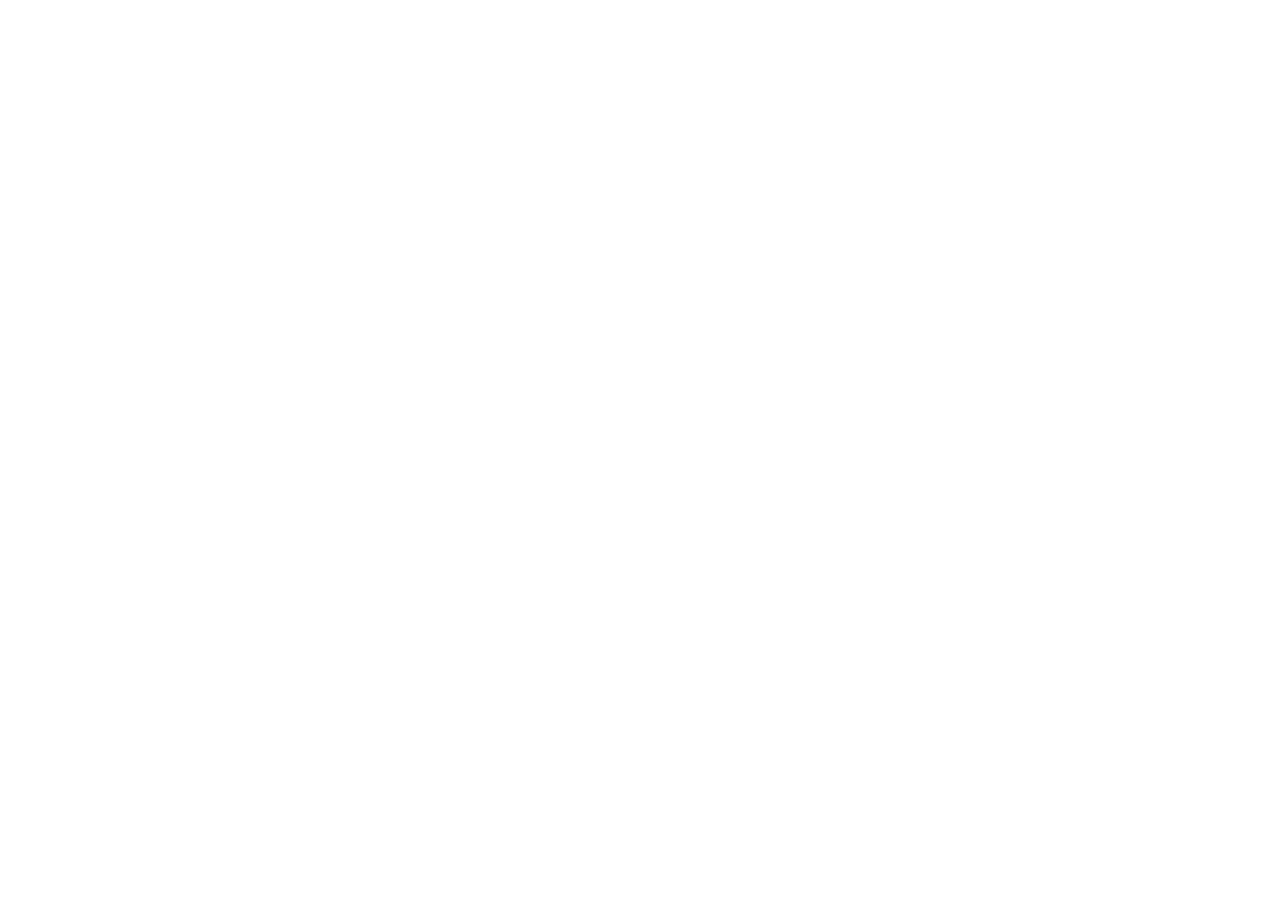
==== index.html @ bf9ca773 "Combined midi.js and sketch.js" ====
<html lang="en">
<head>
    <script src = "https://cdnjs.cloudflare.com/ajax/libs/p5.js/1.10.0/p5.min.js"></script>
    <meta charset="UTF-8">
    <meta name="viewport" content="width=device-width, initial-scale=1.0">
    <title>Document</title>
    <style>
        html,
        body {
            margin: 0;
            padding: 0;
            overflow: hidden;
        }
    </style>
</head>
<body>
    <script src="sketch.js"></script>
</body>
</html>
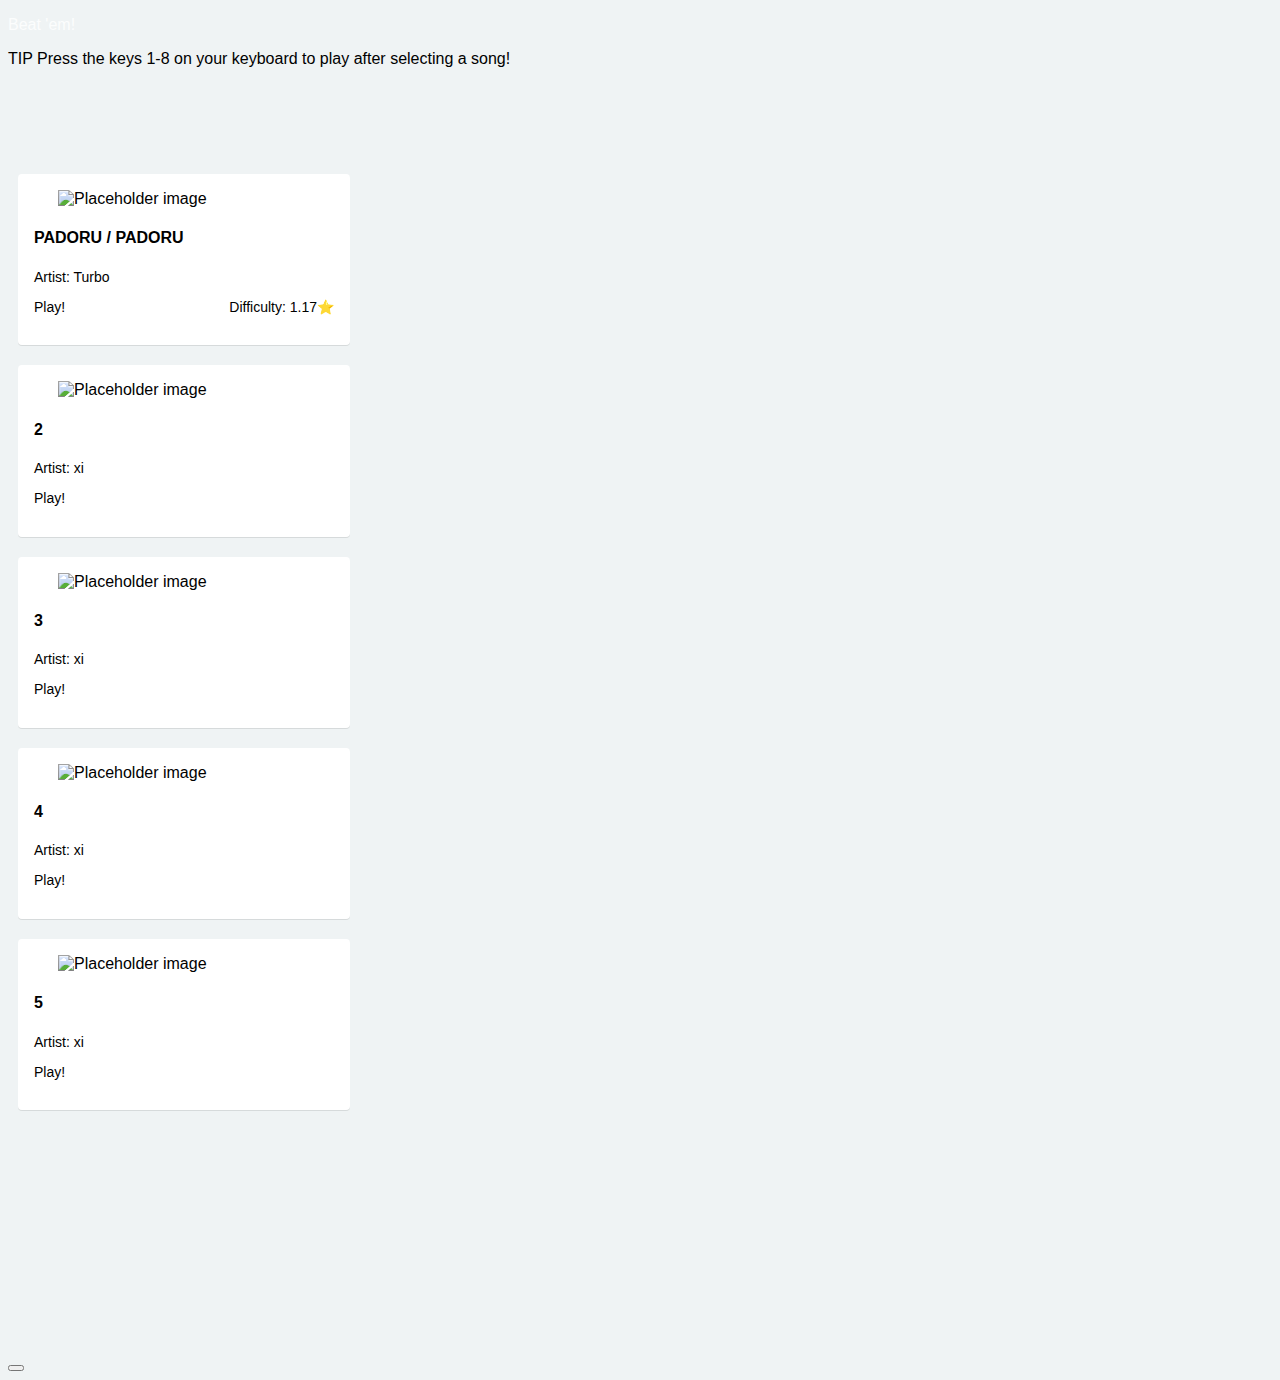
==== commit 6e821f4b: "index renaming" ====
--- a/index.html
+++ b/index.html
@@ -1,19 +1,178 @@
-<html lang="en">
-<head>
-    <script src = "https://cdnjs.cloudflare.com/ajax/libs/p5.js/1.10.0/p5.min.js"></script>
-    <meta charset="UTF-8">
-    <meta name="viewport" content="width=device-width, initial-scale=1.0">
-    <title>Document</title>
+<!DOCTYPE html>
+<html>
+  <head>
+    <meta charset="utf-8">
+    <meta http-equiv="X-UA-Compatible" content="IE=edge">
+    <meta name="viewport" content="width=device-width, initial-scale=1">
+    <link rel="shortcut icon" href="../images/fav_icon.png" type="image/x-icon">
+    <title>Beat 'em!</title>
+    <link rel="stylesheet" href="https://maxcdn.bootstrapcdn.com/font-awesome/4.7.0/css/font-awesome.min.css">
+    <link href="https://fonts.googleapis.com/css?family=Open+Sans" rel="stylesheet">
+    <!-- Bulma Version 1-->
+    <link rel="stylesheet" href="https://unpkg.com/bulma@1.0.0/css/bulma.min.css" />
+    <link rel="stylesheet" type="text/css" href="hero.css">
+    <link rel="stylesheet" href="https://unpkg.com/bulma-modal-fx/dist/css/modal-fx.min.css" />
     <style>
-        html,
-        body {
-            margin: 0;
-            padding: 0;
-            overflow: hidden;
-        }
+    .columns:nth-child(2)
+    {margin-top: -10rem;}
+    ::-webkit-scrollbar{height:10px;width:10px}::-webkit-scrollbar-track{background:#efefef;border-radius:6px}::-webkit-scrollbar-thumb{background:#d5d5d5;border-radius:6px}::-webkit-scrollbar-thumb:hover{background:#c4c4c4}
     </style>
-</head>
-<body>
-    <script src="sketch.js"></script>
-</body>
-</html>
+  </head>
+  <body>
+    <section class="hero is-info is-small">
+      <div class="hero-body">
+        <div class="container has-text-centered">
+          <p class="title is-1">
+            Beat 'em!
+          </p>
+        </div>
+      </div>
+    </section>
+    <div class="box cta">
+      <p class="has-text-centered">
+        <span class="tag is-primary">TIP</span> Press the keys 1-8 on your keyboard to play after selecting a song!
+      </p>
+    </div>
+    <section class="container">
+      <div class="columns features">
+        <div class="column is-4 modal-button" data-target="modal-image">
+            <div class="card is-shady">
+              <div class="card-image">
+                <figure class="image is-16by9">
+                    <img src="https://i.ppy.sh/6fb20c10e59593a711be2e9f551a3ab513ec52ba/68747470733a2f2f692e6962622e636f2f6753476d4b71502f5061646f72752e6a7067" alt="Placeholder image" style="width: 100%; height: auto; object-fit: contain;">
+                </figure>
+              </div>
+              <div class="card-content">
+                <div class="content">
+                  <h4>PADORU / PADORU</h4>
+                    <p>Artist: Turbo</p>
+                    <div class="play-difficulty">
+                        <span class="button is-link modal-button" data-target="modal-image" data-id="1">Play!</span>
+                        <p class="tag is-size-5 has-text-weight-semibold is-primary difficulty-text">Difficulty: 1.17⭐</p>
+                      </div>
+                </div>
+              </div>
+            </div>
+          </div>
+          <div class="column is-4 modal-button" data-target="modal-image">
+          <div class="card is-shady">
+            <div class="card-image">
+              <figure class="image is-16by9">
+                <img src="https://i1.sndcdn.com/artworks-000068377041-7ak236-t500x500.jpg" alt="Placeholder image">
+              </figure>
+            </div>
+            <div class="card-content">
+              <div class="content">
+                <h4>2</h4>
+                <p class="text">Artist: xi</p>
+                <span class="button is-link modal-button" data-target="modal-image"data-id="2">Play!</span>
+              </div>
+            </div>
+          </div>
+        </div>
+        <div class="column is-4 modal-button" data-target="modal-image">
+          <div class="card is-shady">
+            <div class="card-image">
+              <figure class="image is-16by9">
+                <img src="https://i1.sndcdn.com/artworks-000068377041-7ak236-t500x500.jpg" alt="Placeholder image">
+              </figure>
+            </div>
+            <div class="card-content">
+              <div class="content">
+                <h4>3</h4>
+                <p class="text">Artist: xi</p>
+                <span class="button is-link modal-button" data-target="modal-image"data-id="3">Play!</span>
+              </div>
+            </div>
+          </div>
+        </div>
+      </div>
+      <div class="columns features">
+        <div class="column is-4 modal-button" data-target="modal-image">
+            <div class="card is-shady">
+              <div class="card-image">
+                <figure class="image is-16by9">
+                  <img src="https://i1.sndcdn.com/artworks-000068377041-7ak236-t500x500.jpg" alt="Placeholder image">
+                </figure>
+              </div>
+              <div class="card-content">
+                <div class="content">
+                  <h4>4</h4>
+                  <p class="text">Artist: xi</p>
+                  <span class="button is-link modal-button" data-target="modal-image"data-id="4">Play!</span>
+                </div>
+              </div>
+            </div>
+          </div>
+          <div class="column is-4 modal-button" data-target="modal-image">
+            <div class="card is-shady">
+              <div class="card-image">
+                <figure class="image is-16by9">
+                  <img src="https://i1.sndcdn.com/artworks-000068377041-7ak236-t500x500.jpg" alt="Placeholder image">
+                </figure>
+              </div>
+              <div class="card-content">
+                <div class="content">
+                  <h4>5</h4>
+                  <p class="text">Artist: xi</p>
+                  <span class="button is-link modal-button" data-target="modal-image"data-id="5">Play!</span>
+                </div>
+              </div>
+            </div>
+          </div>
+      </div>
+    </section>
+    <!--  ===============
+    HERE BE MODALS
+    ===============  -->
+    <div id="modal-image" class="modal modal-fx-superScaled">
+        <div class="modal-background">
+            <!-- Embed game.html from the same folder -->
+          <iframe src="game.html" style="width: 100%; height: 100%; border: none;"></iframe>
+        </div>
+        <div class="modal-content">
+        </div>
+        <button class="modal-close is-large" aria-label="close"></button>
+      </div>
+      <script>
+        document.addEventListener('DOMContentLoaded', () => {
+          // Function to handle opening the modal with the correct ID
+          const openModal = (event) => {
+            event.stopPropagation(); // Prevent the event from bubbling up
+            const button = event.currentTarget;
+            const id = button.getAttribute('data-id');
+            const modal = document.querySelector('#modal-image');
+            const iframe = modal.querySelector('iframe');
+            iframe.src = `game.html?id=${id}`;
+            console.log(iframe.src);
+            modal.classList.add('is-active');
+          };
+      
+          // Attach event listeners to modal buttons
+          document.querySelectorAll('.modal-button').forEach(button => {
+            button.addEventListener('click', openModal);
+          });
+      
+          // Function to handle closing the modal
+          const closeModal = (event) => {
+            const modal = event.currentTarget.closest('.modal');
+            modal.classList.remove('is-active');
+            modal.querySelector('iframe').src = ''; // Clear the src to stop the video
+          };
+      
+          // Attach event listeners to modal close buttons
+          document.querySelectorAll('.modal-close').forEach(button => {
+            button.addEventListener('click', closeModal);
+          });
+        });
+      </script>
+      
+      
+    <script src="https://unpkg.com/bulma-modal-fx/dist/js/modal-fx.min.js"></script>
+<script
+  src="https://code.jquery.com/jquery-3.7.0.slim.min.js"
+  integrity="sha256-tG5mcZUtJsZvyKAxYLVXrmjKBVLd6VpVccqz/r4ypFE="
+  crossorigin="anonymous"></script>    <script src="../js/wild.js"></script>
+  
+  </body>
+</html>--- a/hero.css
+++ b/hero.css
@@ -0,0 +1,82 @@
+:root
+{
+  ::-webkit-scrollbar{height:10px;width:10px}::-webkit-scrollbar-track{background:#efefef;border-radius:6px}::-webkit-scrollbar-thumb{background:#d5d5d5;border-radius:6px}::-webkit-scrollbar-thumb:hover{background:#c4c4c4}
+}
+html,body {
+  background: #EFF3F4;
+  font-family: -apple-system, BlinkMacSystemFont, "Segoe UI", Roboto, Oxygen-Sans, Ubuntu, Cantarell, "Helvetica Neue", sans-serif;
+}
+.hero-body .container {
+  max-width: 700px;
+}
+.hero-body .title {
+  color: hsl(192,17%,99%) !important;
+}
+.hero-body .subtitle {
+  color: hsl(192,17%,99%) !important;
+  padding-top: 2rem;
+  line-height: 1.5;
+}
+.features {
+  padding: 5rem 0;
+}
+.box.cta {
+  border-radius: 0;
+  border-left: none;
+  border-right: none;
+}
+.card-image > .fa {
+  font-size: 8rem;
+  padding-top: 2rem;
+  padding-bottom: 2rem;
+  color: #209cee;
+}
+.card-content .content {
+  font-size: 14px;
+  margin: 1rem 1rem;
+    height: 100px; /* Adjust to your desired height */
+    width: 300px;  /* Adjust to your desired width */
+}
+.card-content .content h4 {
+  font-size: 16px;
+  font-weight: 700;
+}
+.card {
+  box-shadow: 0px 2px 4px rgba(0, 0, 0, 0.18);
+  margin-bottom: 2rem;
+}
+.intro {
+  padding: 5rem 0;
+  text-align: center;
+}
+.sandbox {
+  padding: 5rem 0;
+}
+.tile.notification {
+  display: flex;
+  justify-content: center;
+  flex-direction: column;
+}
+.is-shady {
+animation: flyintoright .4s backwards;
+background: #fff;
+box-shadow: rgba(0, 0, 0, .1) 0 1px 0;
+border-radius: 4px;
+display: inline-block;
+margin: 10px;
+position: relative;
+transition: all .2s ease-in-out;
+}
+.is-shady:hover {
+box-shadow: 0 10px 16px rgba(0, 0, 0, .13), 0 6px 6px rgba(0, 0, 0, .19);
+}
+.play-difficulty {
+  display: flex;
+  justify-content: space-between;
+  align-items: center;
+}
+
+.difficulty-text {
+  margin: 0;
+  margin-left: auto; /* Pushes the text to the right */
+}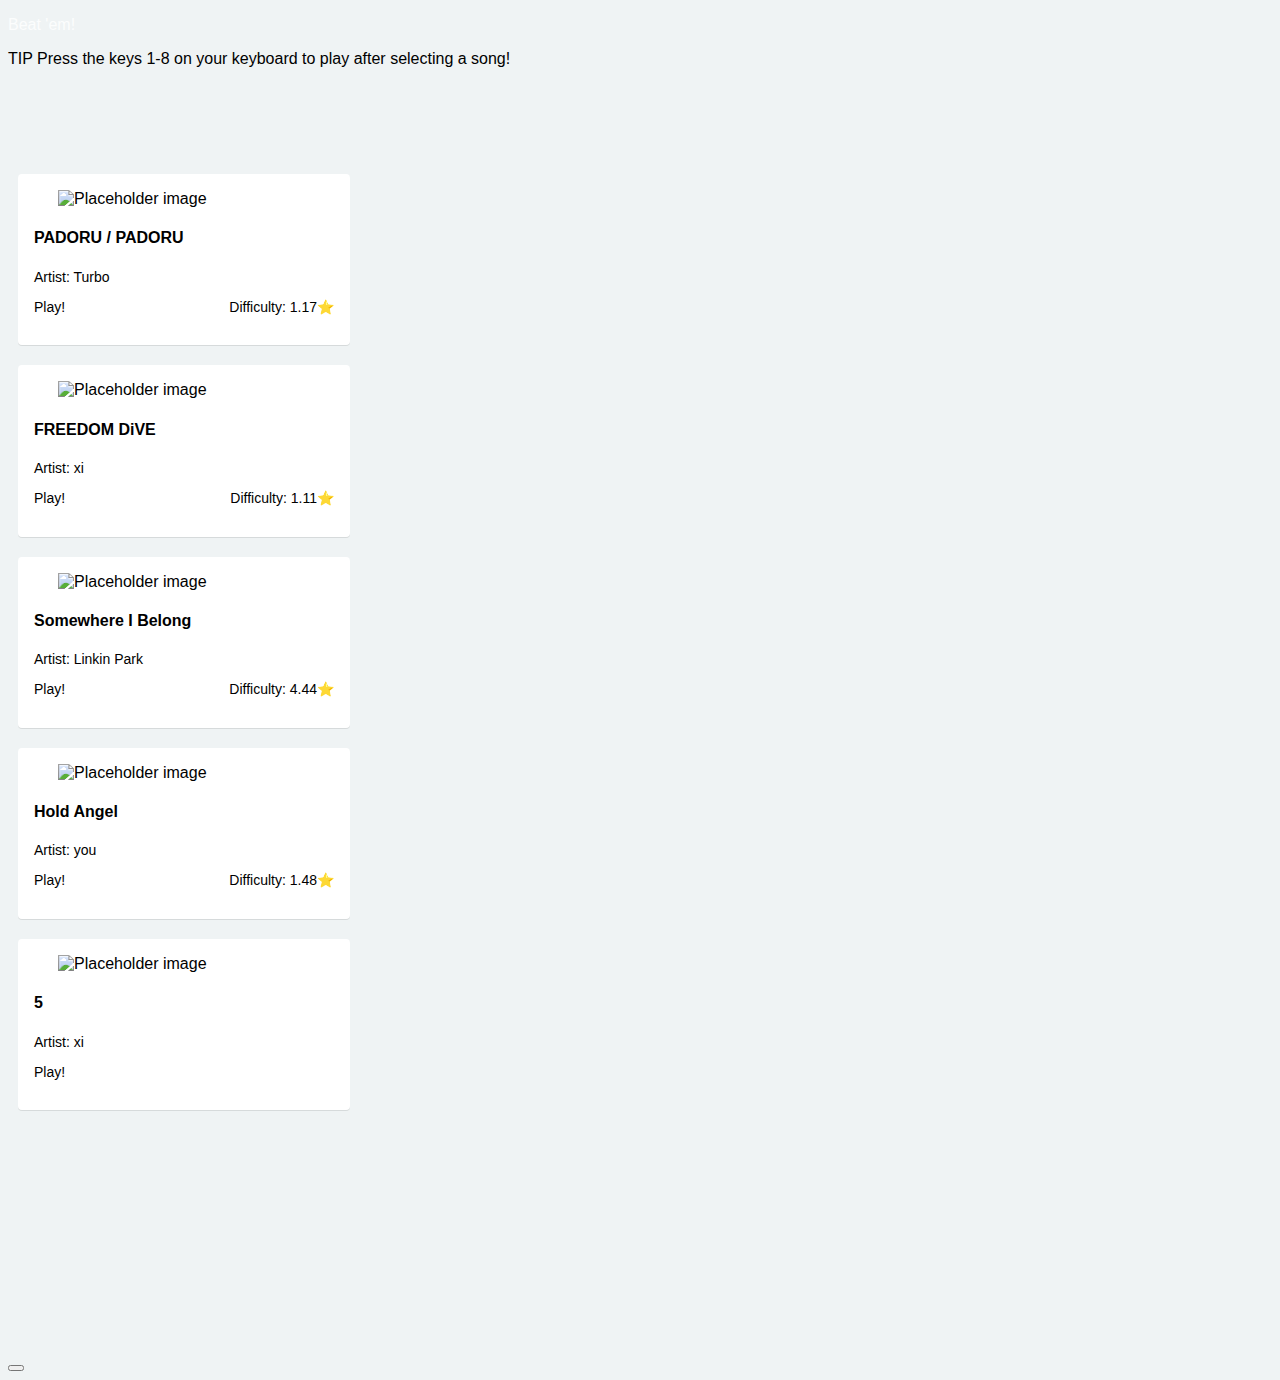
==== commit e1ed2629: "added some songs" ====
--- a/index.html
+++ b/index.html
@@ -35,7 +35,7 @@
     </div>
     <section class="container">
       <div class="columns features">
-        <div class="column is-4 modal-button" data-target="modal-image">
+        <div class="column is-4" data-target="modal-image">
             <div class="card is-shady">
               <div class="card-image">
                 <figure class="image is-16by9">
@@ -54,57 +54,66 @@
               </div>
             </div>
           </div>
-          <div class="column is-4 modal-button" data-target="modal-image">
+          <div class="column is-4" data-target="modal-image">
+            <div class="card is-shady">
+              <div class="card-image">
+                <figure class="image is-16by9">
+                    <img src="https://i.ppy.sh/6362ea2dbf602f5b273195bab9bfcbd28f0b7c5e/68747470733a2f2f706d312e6e61727669692e636f6d2f363831342f3636636664653035393637323636646562633236373965336164663136646130303464383136383576325f68712e6a7067" alt="Placeholder image" style="width: 100%; height: auto; object-fit: contain;">
+                </figure>
+              </div>
+              <div class="card-content">
+                <div class="content">
+                  <h4>FREEDOM DiVE</h4>
+                    <p>Artist: xi</p>
+                    <div class="play-difficulty">
+                        <span class="button is-link modal-button" data-target="modal-image" data-id="2">Play!</span>
+                        <p class="tag is-size-5 has-text-weight-semibold is-primary difficulty-text">Difficulty: 1.11⭐</p>
+                      </div>
+                </div>
+              </div>
+            </div>
+          </div>
+          <div class="column is-4" data-target="modal-image">
+            <div class="card is-shady">
+              <div class="card-image">
+                <figure class="image is-16by9">
+                    <img src="https://brazen-head.org/user_content/uploads/2020/12/blackwhiterainincitypicture-1607956259105-1734-1536x922.jpg" alt="Placeholder image" style="width: 100%; height: auto; object-fit: contain;">
+                </figure>
+              </div>
+              <div class="card-content">
+                <div class="content">
+                  <h4>Somewhere I Belong</h4>
+                    <p>Artist: Linkin Park</p>
+                    <div class="play-difficulty">
+                        <span class="button is-link modal-button" data-target="modal-image" data-id="3">Play!</span>
+                        <p class="tag is-size-5 has-text-weight-semibold is-danger difficulty-text">Difficulty: 4.44⭐</p>
+                      </div>
+                </div>
+              </div>
+            </div>
+          </div>
+      </div>
+      <div class="columns features">
+        <div class="column is-4" data-target="modal-image">
           <div class="card is-shady">
             <div class="card-image">
               <figure class="image is-16by9">
-                <img src="https://i1.sndcdn.com/artworks-000068377041-7ak236-t500x500.jpg" alt="Placeholder image">
+                  <img src="https://i.ytimg.com/vi/Q7UAILnqzLA/maxresdefault.jpg" alt="Placeholder image" style="width: 100%; height: auto; object-fit: contain;">
               </figure>
             </div>
             <div class="card-content">
               <div class="content">
-                <h4>2</h4>
-                <p class="text">Artist: xi</p>
-                <span class="button is-link modal-button" data-target="modal-image"data-id="2">Play!</span>
+                <h4>Hold Angel</h4>
+                  <p>Artist: you</p>
+                  <div class="play-difficulty">
+                      <span class="button is-link modal-button" data-target="modal-image" data-id="4">Play!</span>
+                      <p class="tag is-size-5 has-text-weight-semibold is-primary difficulty-text">Difficulty: 1.48⭐</p>
+                    </div>
               </div>
             </div>
           </div>
         </div>
-        <div class="column is-4 modal-button" data-target="modal-image">
-          <div class="card is-shady">
-            <div class="card-image">
-              <figure class="image is-16by9">
-                <img src="https://i1.sndcdn.com/artworks-000068377041-7ak236-t500x500.jpg" alt="Placeholder image">
-              </figure>
-            </div>
-            <div class="card-content">
-              <div class="content">
-                <h4>3</h4>
-                <p class="text">Artist: xi</p>
-                <span class="button is-link modal-button" data-target="modal-image"data-id="3">Play!</span>
-              </div>
-            </div>
-          </div>
-        </div>
-      </div>
-      <div class="columns features">
-        <div class="column is-4 modal-button" data-target="modal-image">
-            <div class="card is-shady">
-              <div class="card-image">
-                <figure class="image is-16by9">
-                  <img src="https://i1.sndcdn.com/artworks-000068377041-7ak236-t500x500.jpg" alt="Placeholder image">
-                </figure>
-              </div>
-              <div class="card-content">
-                <div class="content">
-                  <h4>4</h4>
-                  <p class="text">Artist: xi</p>
-                  <span class="button is-link modal-button" data-target="modal-image"data-id="4">Play!</span>
-                </div>
-              </div>
-            </div>
-          </div>
-          <div class="column is-4 modal-button" data-target="modal-image">
+          <div class="column is-4" data-target="modal-image">
             <div class="card is-shady">
               <div class="card-image">
                 <figure class="image is-16by9">
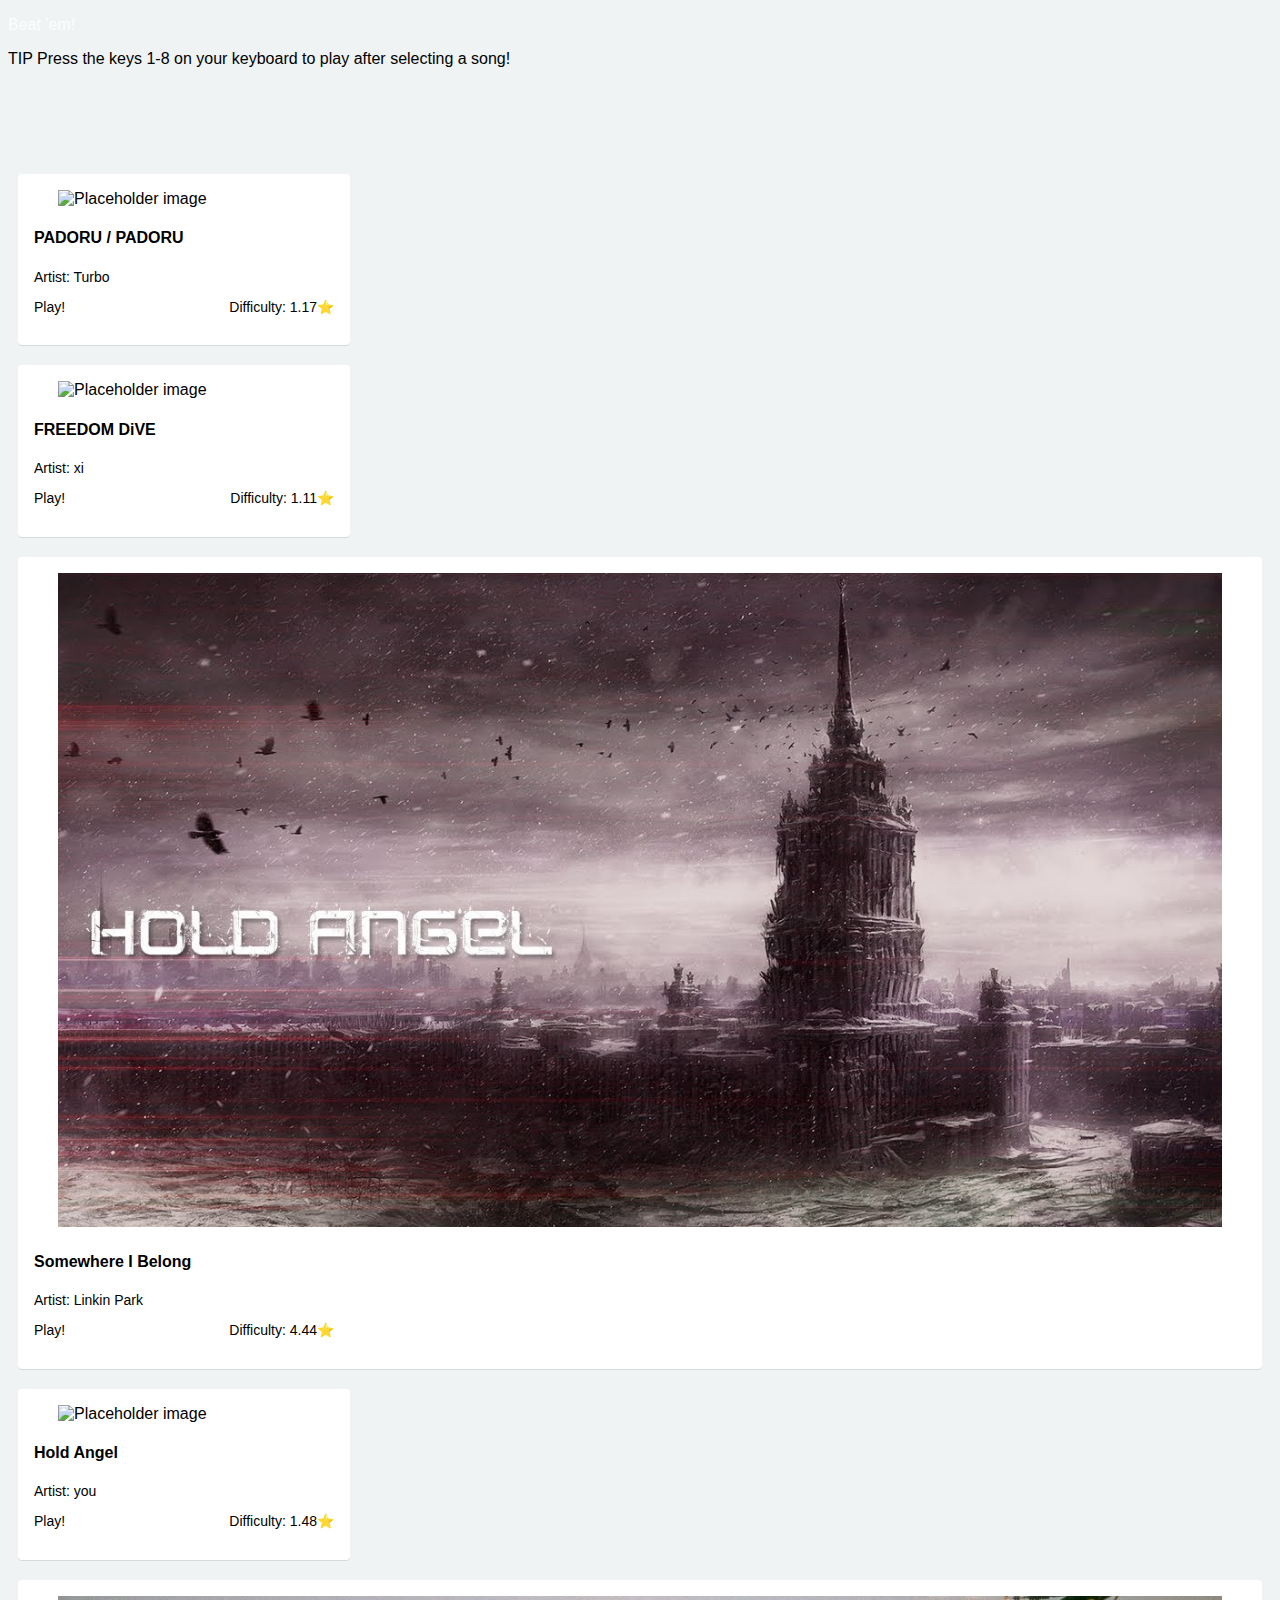
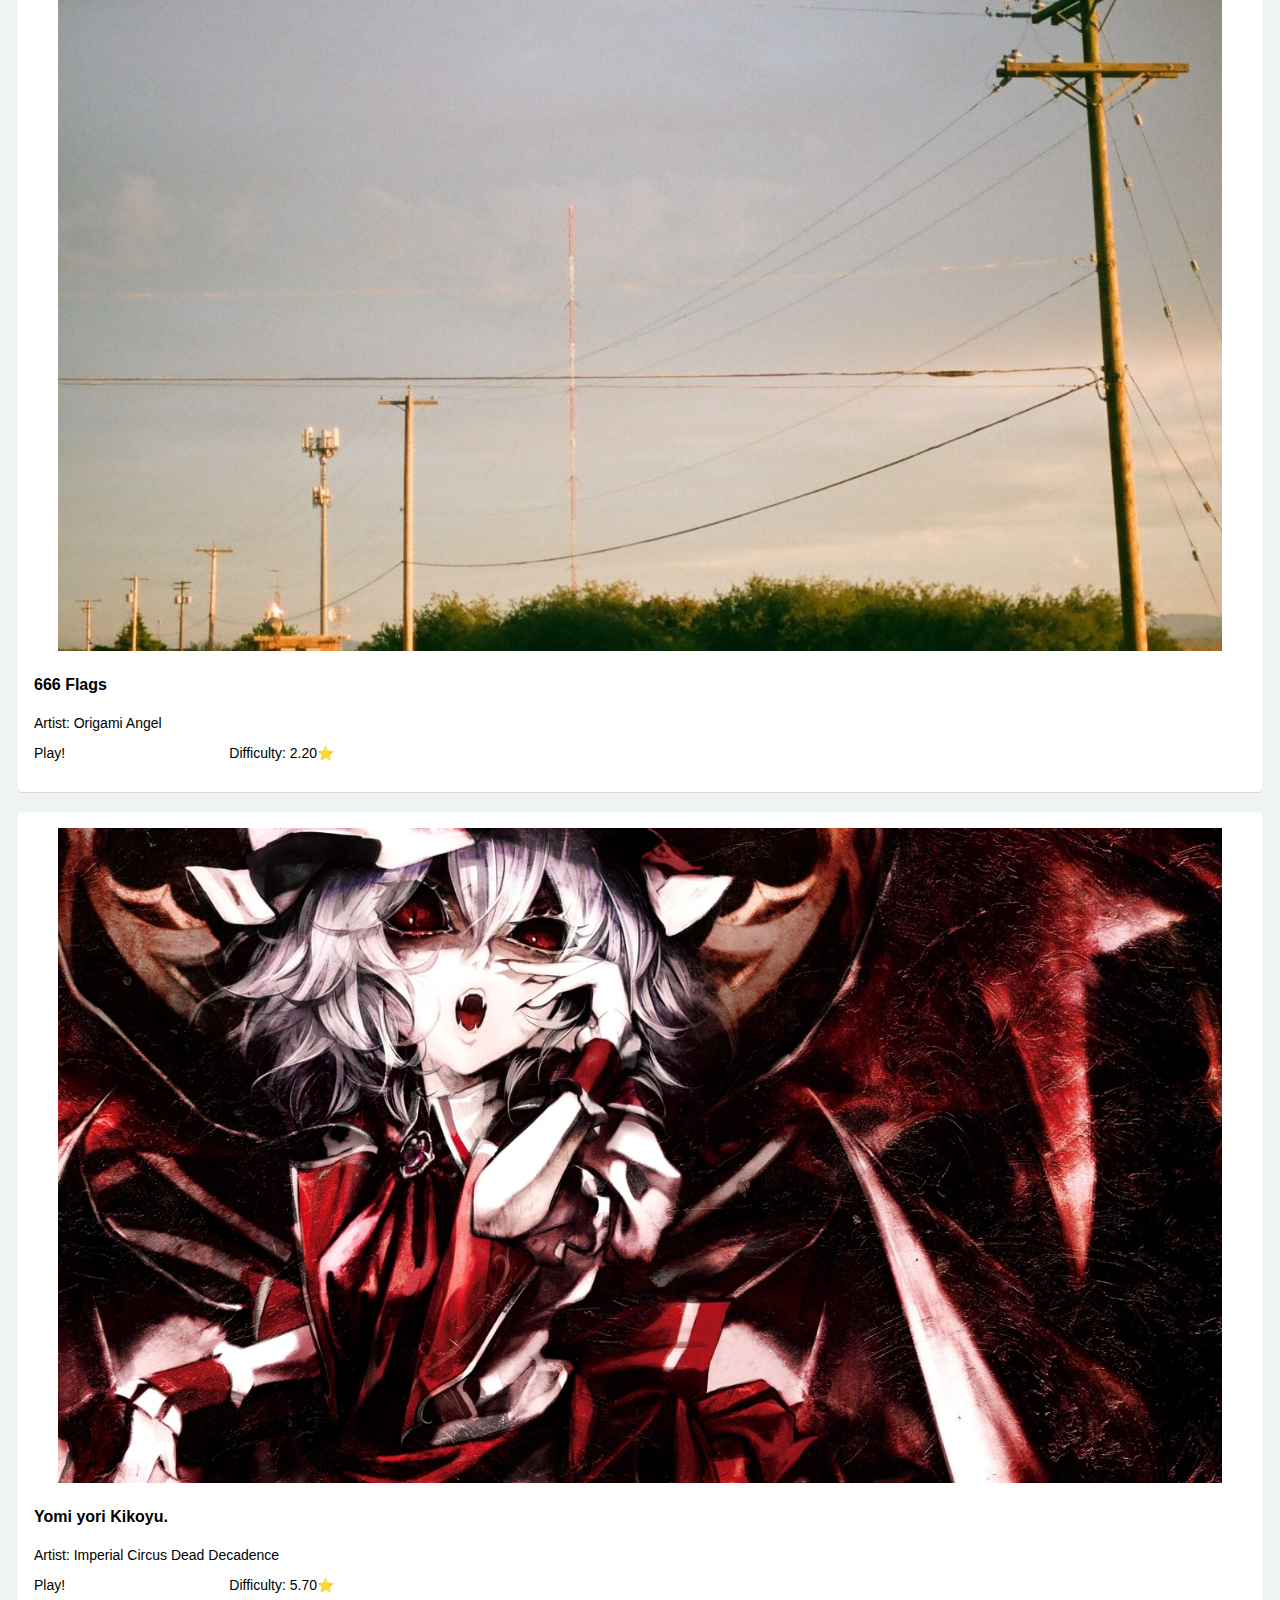
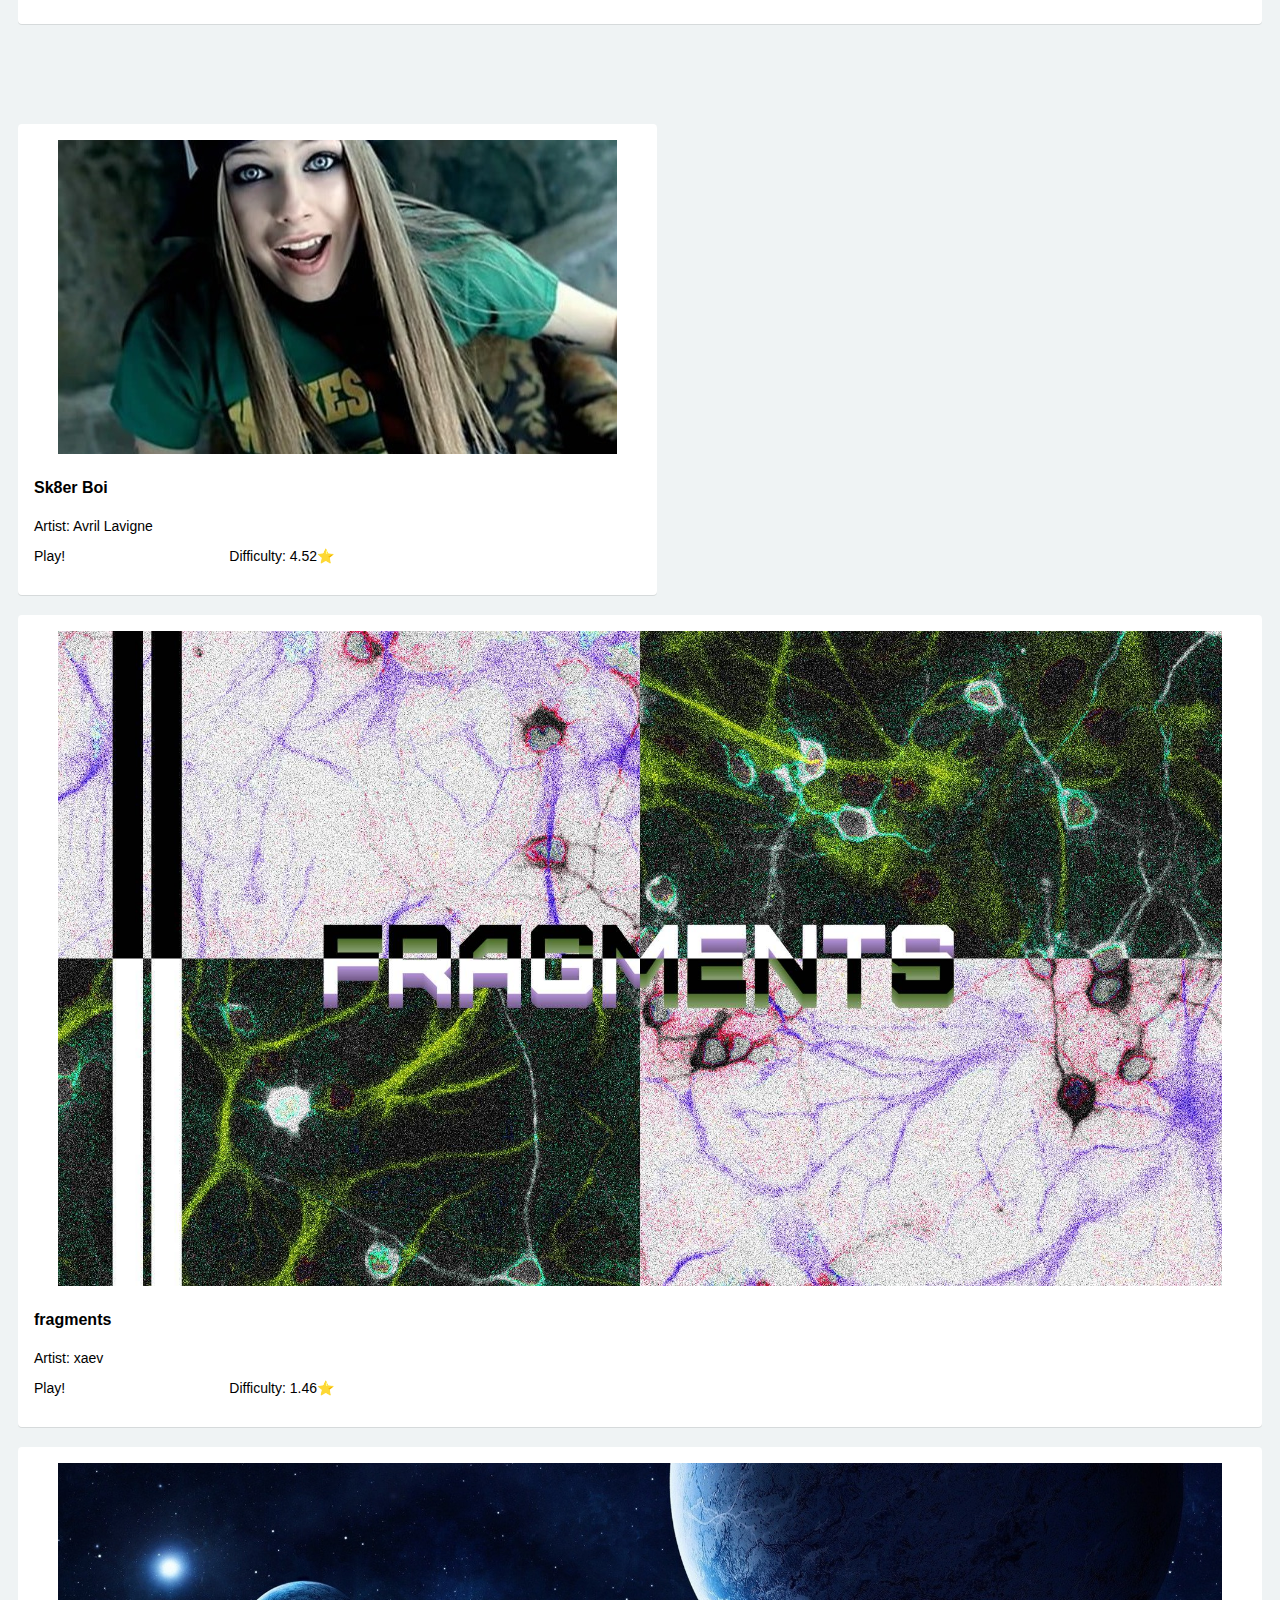
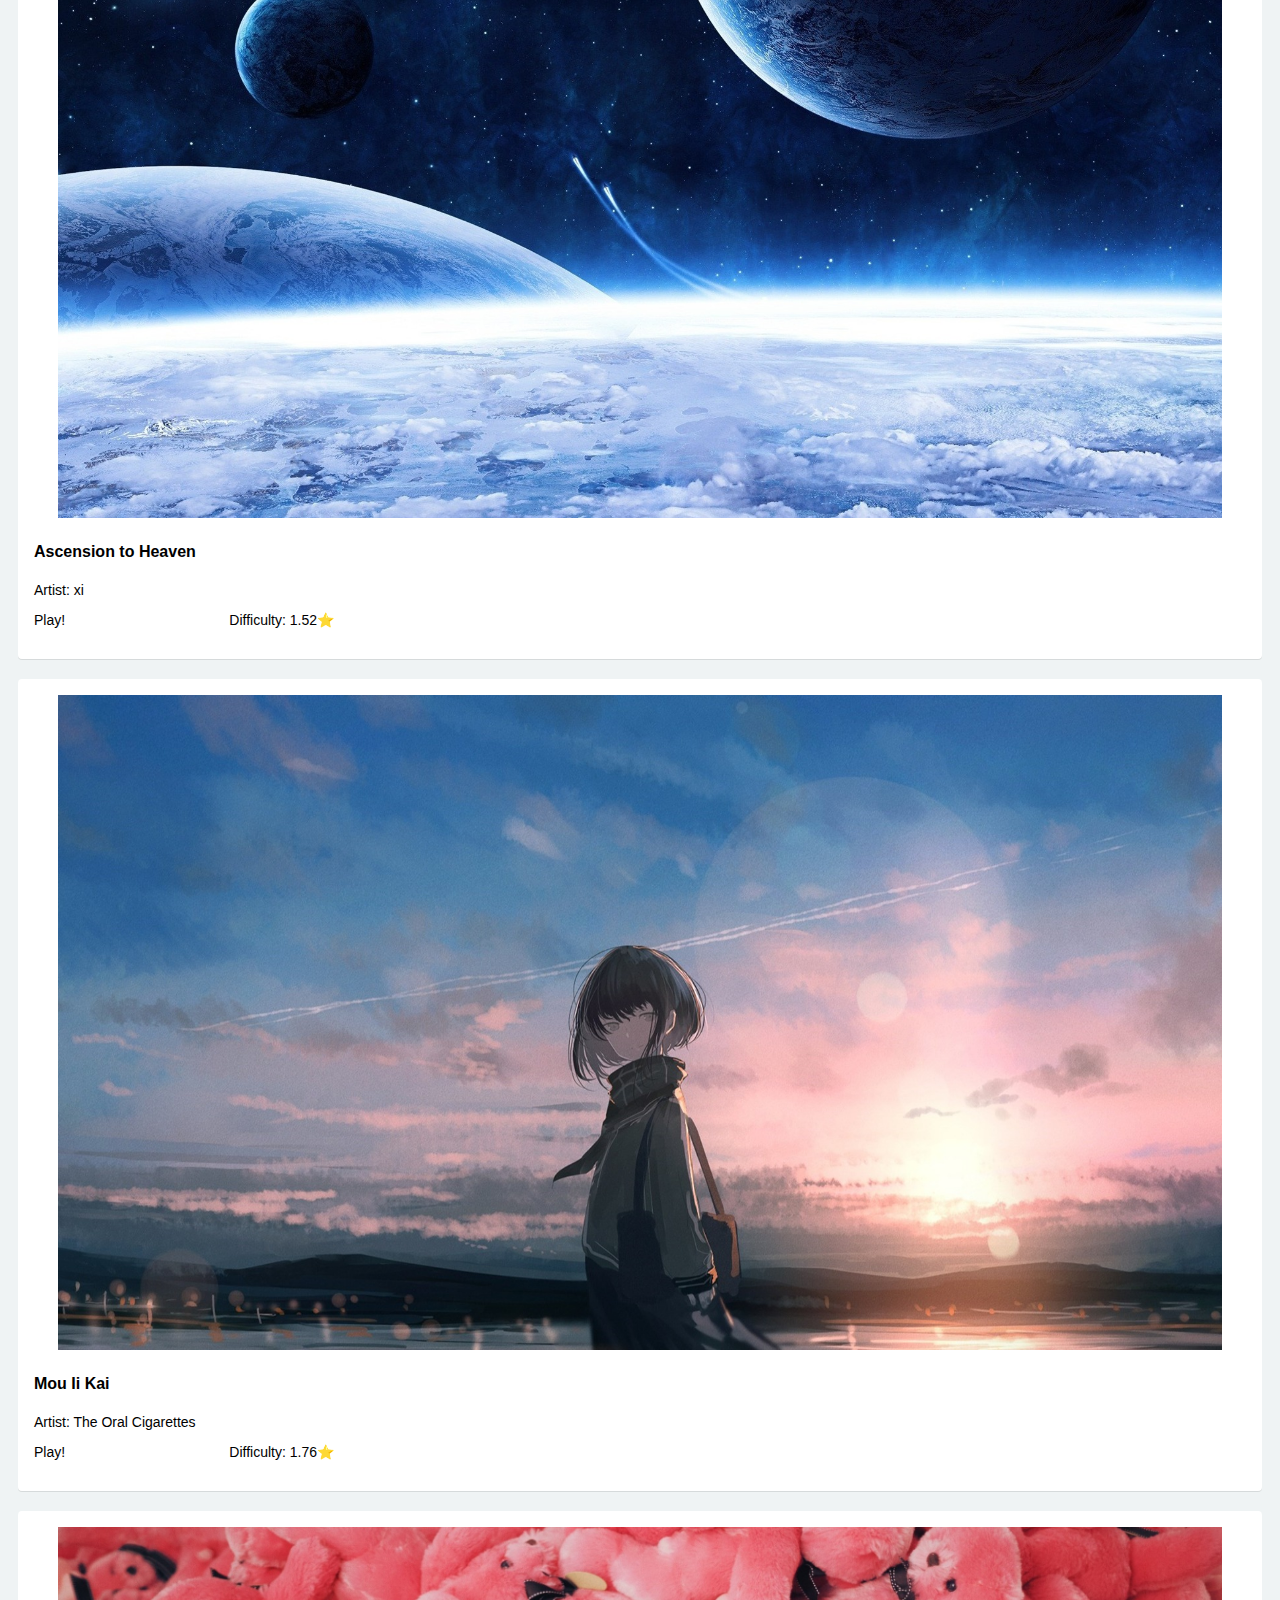
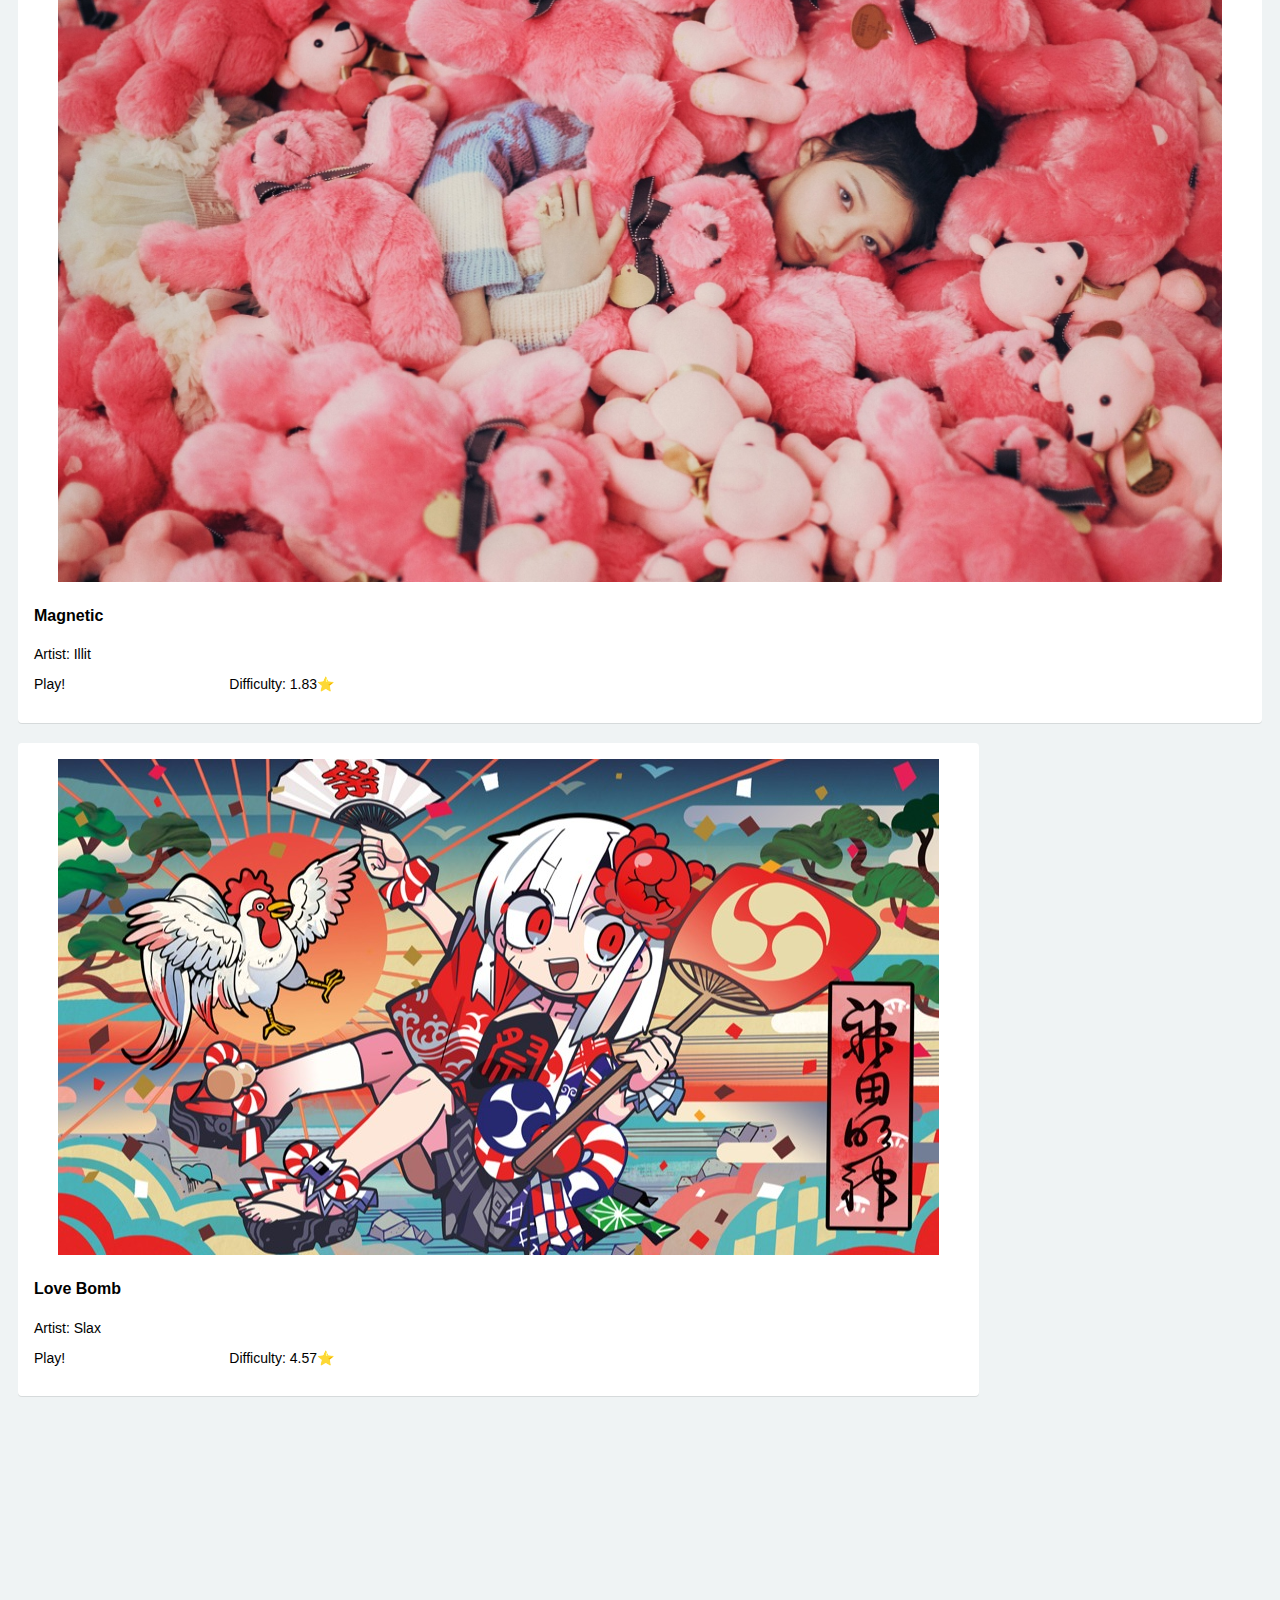
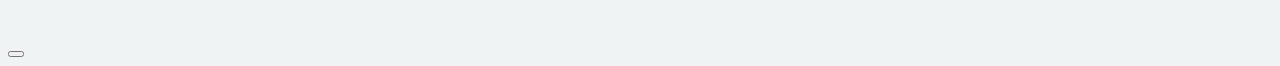
==== commit 98851b15: "added 12 songs in total" ====
--- a/index.html
+++ b/index.html
@@ -34,7 +34,8 @@
       </p>
     </div>
     <section class="container">
-      <div class="columns features">
+      
+      <div class="columns features-top">
         <div class="column is-4" data-target="modal-image">
             <div class="card is-shady">
               <div class="card-image">
@@ -77,7 +78,7 @@
             <div class="card is-shady">
               <div class="card-image">
                 <figure class="image is-16by9">
-                    <img src="https://brazen-head.org/user_content/uploads/2020/12/blackwhiterainincitypicture-1607956259105-1734-1536x922.jpg" alt="Placeholder image" style="width: 100%; height: auto; object-fit: contain;">
+                    <img src="assets/song/4.jpg" alt="Placeholder image" style="width: 100%; height: auto; object-fit: contain;">
                 </figure>
               </div>
               <div class="card-content">
@@ -93,7 +94,8 @@
             </div>
           </div>
       </div>
-      <div class="columns features">
+      
+      <div class="columns features-top">
         <div class="column is-4" data-target="modal-image">
           <div class="card is-shady">
             <div class="card-image">
@@ -113,24 +115,171 @@
             </div>
           </div>
         </div>
+        <div class="column is-4" data-target="modal-image">
+          <div class="card is-shady">
+            <div class="card-image">
+              <figure class="image is-16by9">
+                  <img src="assets/song/5.jpg" alt="Placeholder image" style="width: 100%; height: auto; object-fit: contain;">
+              </figure>
+            </div>
+            <div class="card-content">
+              <div class="content">
+                <h4>666 Flags</h4>
+                  <p>Artist: Origami Angel</p>
+                  <div class="play-difficulty">
+                      <span class="button is-link modal-button" data-target="modal-image" data-id="5">Play!</span>
+                      <p class="tag is-size-5 has-text-weight-semibold is-info difficulty-text">Difficulty: 2.20⭐</p>
+                    </div>
+              </div>
+            </div>
+          </div>
+        </div>
+        <div class="column is-4" data-target="modal-image">
+          <div class="card is-shady">
+            <div class="card-image">
+              <figure class="image is-16by9">
+                  <img src="assets/song/6.jpg" alt="Placeholder image" style="width: 100%; height: auto; object-fit: contain;">
+              </figure>
+            </div>
+            <div class="card-content">
+              <div class="content">
+                <h4>Yomi yori Kikoyu.</h4>
+                  <p>Artist: Imperial Circus Dead Decadence</p>
+                  <div class="play-difficulty">
+                      <span class="button is-link modal-button" data-target="modal-image" data-id="6">Play!</span>
+                      <p class="tag is-size-5 has-text-weight-semibold is-danger difficulty-text">Difficulty: 5.70⭐</p>
+                    </div>
+              </div>
+            </div>
+          </div>
+        </div>
+      </div>
+
+    </section>
+    <section class="container">
+      
+      <div class="columns features">
+        <div class="column is-4" data-target="modal-image">
+            <div class="card is-shady">
+              <div class="card-image">
+                <figure class="image is-16by9">
+                    <img src="assets/song/7.jpg" alt="Placeholder image" style="width: 100%; height: auto; object-fit: contain;">
+                </figure>
+              </div>
+              <div class="card-content">
+                <div class="content">
+                  <h4>Sk8er Boi</h4>
+                    <p>Artist: Avril Lavigne</p>
+                    <div class="play-difficulty">
+                        <span class="button is-link modal-button" data-target="modal-image" data-id="7">Play!</span>
+                        <p class="tag is-size-5 has-text-weight-semibold is-danger difficulty-text">Difficulty: 4.52⭐</p>
+                      </div>
+                </div>
+              </div>
+            </div>
+          </div>
           <div class="column is-4" data-target="modal-image">
             <div class="card is-shady">
               <div class="card-image">
                 <figure class="image is-16by9">
-                  <img src="https://i1.sndcdn.com/artworks-000068377041-7ak236-t500x500.jpg" alt="Placeholder image">
-                </figure>
-              </div>
-              <div class="card-content">
-                <div class="content">
-                  <h4>5</h4>
-                  <p class="text">Artist: xi</p>
-                  <span class="button is-link modal-button" data-target="modal-image"data-id="5">Play!</span>
-                </div>
-              </div>
-            </div>
-          </div>
-      </div>
+                    <img src="assets/song/8.jpg" alt="Placeholder image" style="width: 100%; height: auto; object-fit: contain;">
+                </figure>
+              </div>
+              <div class="card-content">
+                <div class="content">
+                  <h4>fragments</h4>
+                    <p>Artist: xaev</p>
+                    <div class="play-difficulty">
+                        <span class="button is-link modal-button" data-target="modal-image" data-id="8">Play!</span>
+                        <p class="tag is-size-5 has-text-weight-semibold is-primary difficulty-text">Difficulty: 1.46⭐</p>
+                      </div>
+                </div>
+              </div>
+            </div>
+          </div>
+          <div class="column is-4" data-target="modal-image">
+            <div class="card is-shady">
+              <div class="card-image">
+                <figure class="image is-16by9">
+                    <img src="assets/song/9.jpg" alt="Placeholder image" style="width: 100%; height: auto; object-fit: contain;">
+                </figure>
+              </div>
+              <div class="card-content">
+                <div class="content">
+                  <h4>Ascension to Heaven</h4>
+                    <p>Artist: xi</p>
+                    <div class="play-difficulty">
+                        <span class="button is-link modal-button" data-target="modal-image" data-id="9">Play!</span>
+                        <p class="tag is-size-5 has-text-weight-semibold is-primary difficulty-text">Difficulty: 1.52⭐</p>
+                      </div>
+                </div>
+              </div>
+            </div>
+          </div>
+      </div>
+      
+      <div class="columns features-top">
+        <div class="column is-4" data-target="modal-image">
+          <div class="card is-shady">
+            <div class="card-image">
+              <figure class="image is-16by9">
+                  <img src="assets/song/10.jpg" alt="Placeholder image" style="width: 100%; height: auto; object-fit: contain;">
+              </figure>
+            </div>
+            <div class="card-content">
+              <div class="content">
+                <h4>Mou Ii Kai</h4>
+                  <p>Artist: The Oral Cigarettes</p>
+                  <div class="play-difficulty">
+                      <span class="button is-link modal-button" data-target="modal-image" data-id="10">Play!</span>
+                      <p class="tag is-size-5 has-text-weight-semibold is-info difficulty-text">Difficulty: 1.76⭐</p>
+                    </div>
+              </div>
+            </div>
+          </div>
+        </div>
+        <div class="column is-4" data-target="modal-image">
+          <div class="card is-shady">
+            <div class="card-image">
+              <figure class="image is-16by9">
+                  <img src="assets/song/11.jpg" alt="Placeholder image" style="width: 100%; height: auto; object-fit: contain;">
+              </figure>
+            </div>
+            <div class="card-content">
+              <div class="content">
+                <h4>Magnetic</h4>
+                  <p>Artist: Illit</p>
+                  <div class="play-difficulty">
+                      <span class="button is-link modal-button" data-target="modal-image" data-id="11">Play!</span>
+                      <p class="tag is-size-5 has-text-weight-semibold is-info difficulty-text">Difficulty: 1.83⭐</p>
+                    </div>
+              </div>
+            </div>
+          </div>
+        </div>
+        <div class="column is-4" data-target="modal-image">
+          <div class="card is-shady">
+            <div class="card-image">
+              <figure class="image is-16by9">
+                  <img src="assets/song/12.jpg" alt="Placeholder image" style="width: 100%; height: auto; object-fit: contain;">
+              </figure>
+            </div>
+            <div class="card-content">
+              <div class="content">
+                <h4>Love Bomb</h4>
+                  <p>Artist: Slax</p>
+                  <div class="play-difficulty">
+                      <span class="button is-link modal-button" data-target="modal-image" data-id="12">Play!</span>
+                      <p class="tag is-size-5 has-text-weight-semibold is-danger difficulty-text">Difficulty: 4.57⭐</p>
+                    </div>
+              </div>
+            </div>
+          </div>
+        </div>
+      </div>
+
     </section>
+    
     <!--  ===============
     HERE BE MODALS
     ===============  -->
--- a/hero.css
+++ b/hero.css
@@ -2,6 +2,7 @@
 {
   ::-webkit-scrollbar{height:10px;width:10px}::-webkit-scrollbar-track{background:#efefef;border-radius:6px}::-webkit-scrollbar-thumb{background:#d5d5d5;border-radius:6px}::-webkit-scrollbar-thumb:hover{background:#c4c4c4}
 }
+
 html,body {
   background: #EFF3F4;
   font-family: -apple-system, BlinkMacSystemFont, "Segoe UI", Roboto, Oxygen-Sans, Ubuntu, Cantarell, "Helvetica Neue", sans-serif;
@@ -17,9 +18,13 @@
   padding-top: 2rem;
   line-height: 1.5;
 }
-.features {
+.features-top {
   padding: 5rem 0;
 }
+.features {
+  padding: 0 0 5rem 0; /* top-right-bottom-left */
+}
+
 .box.cta {
   border-radius: 0;
   border-left: none;
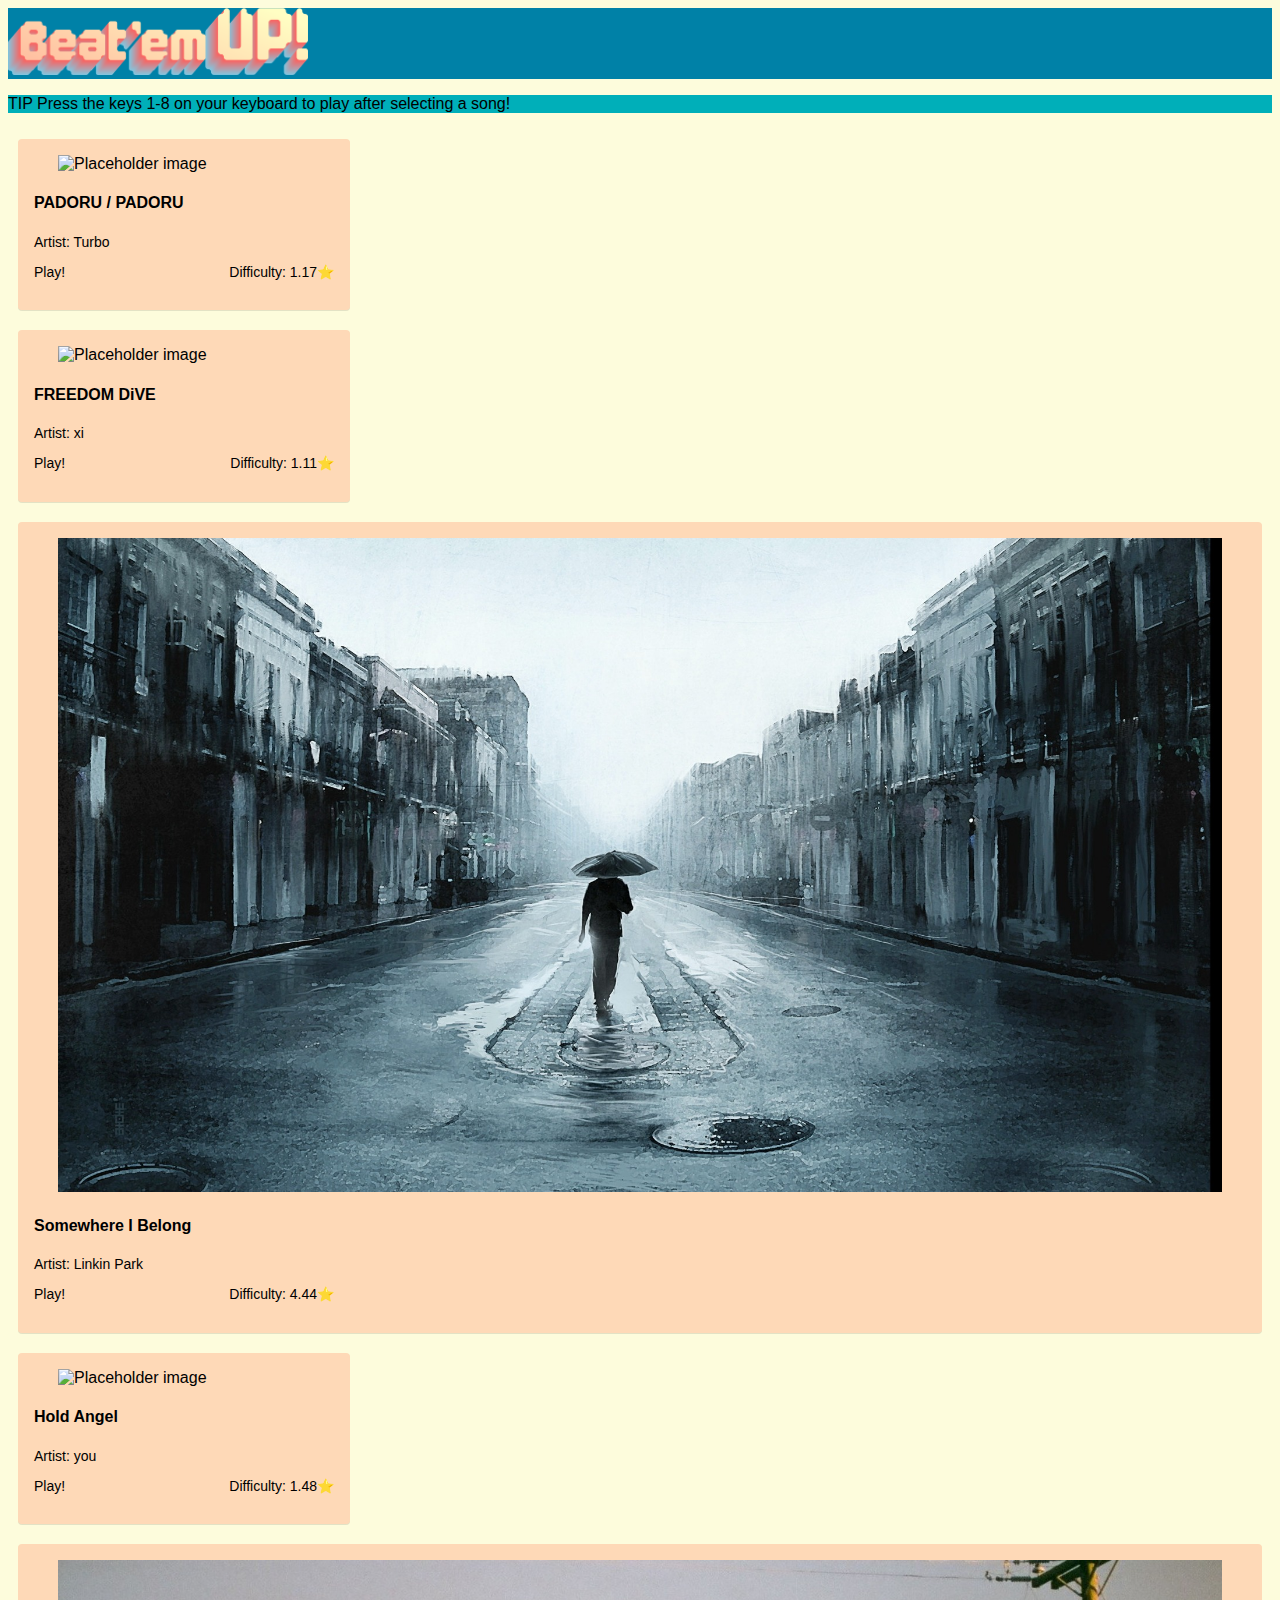
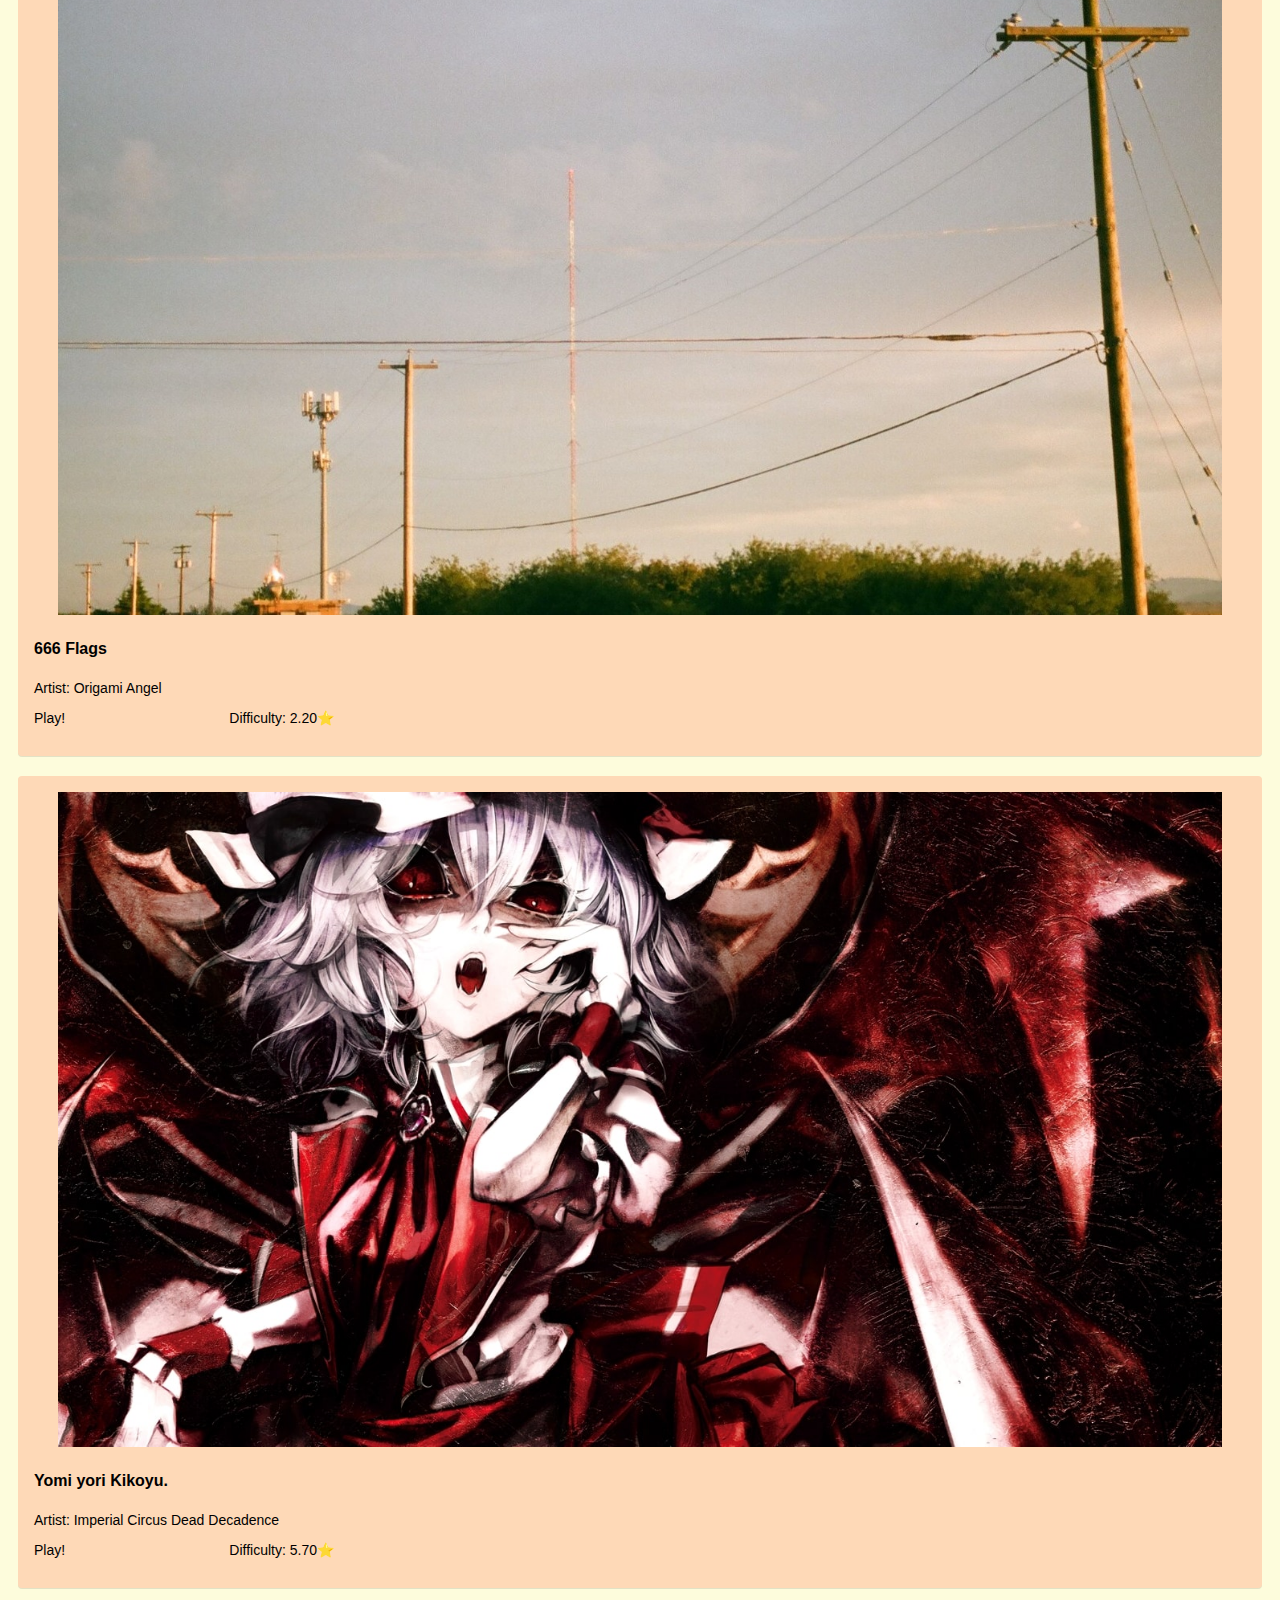
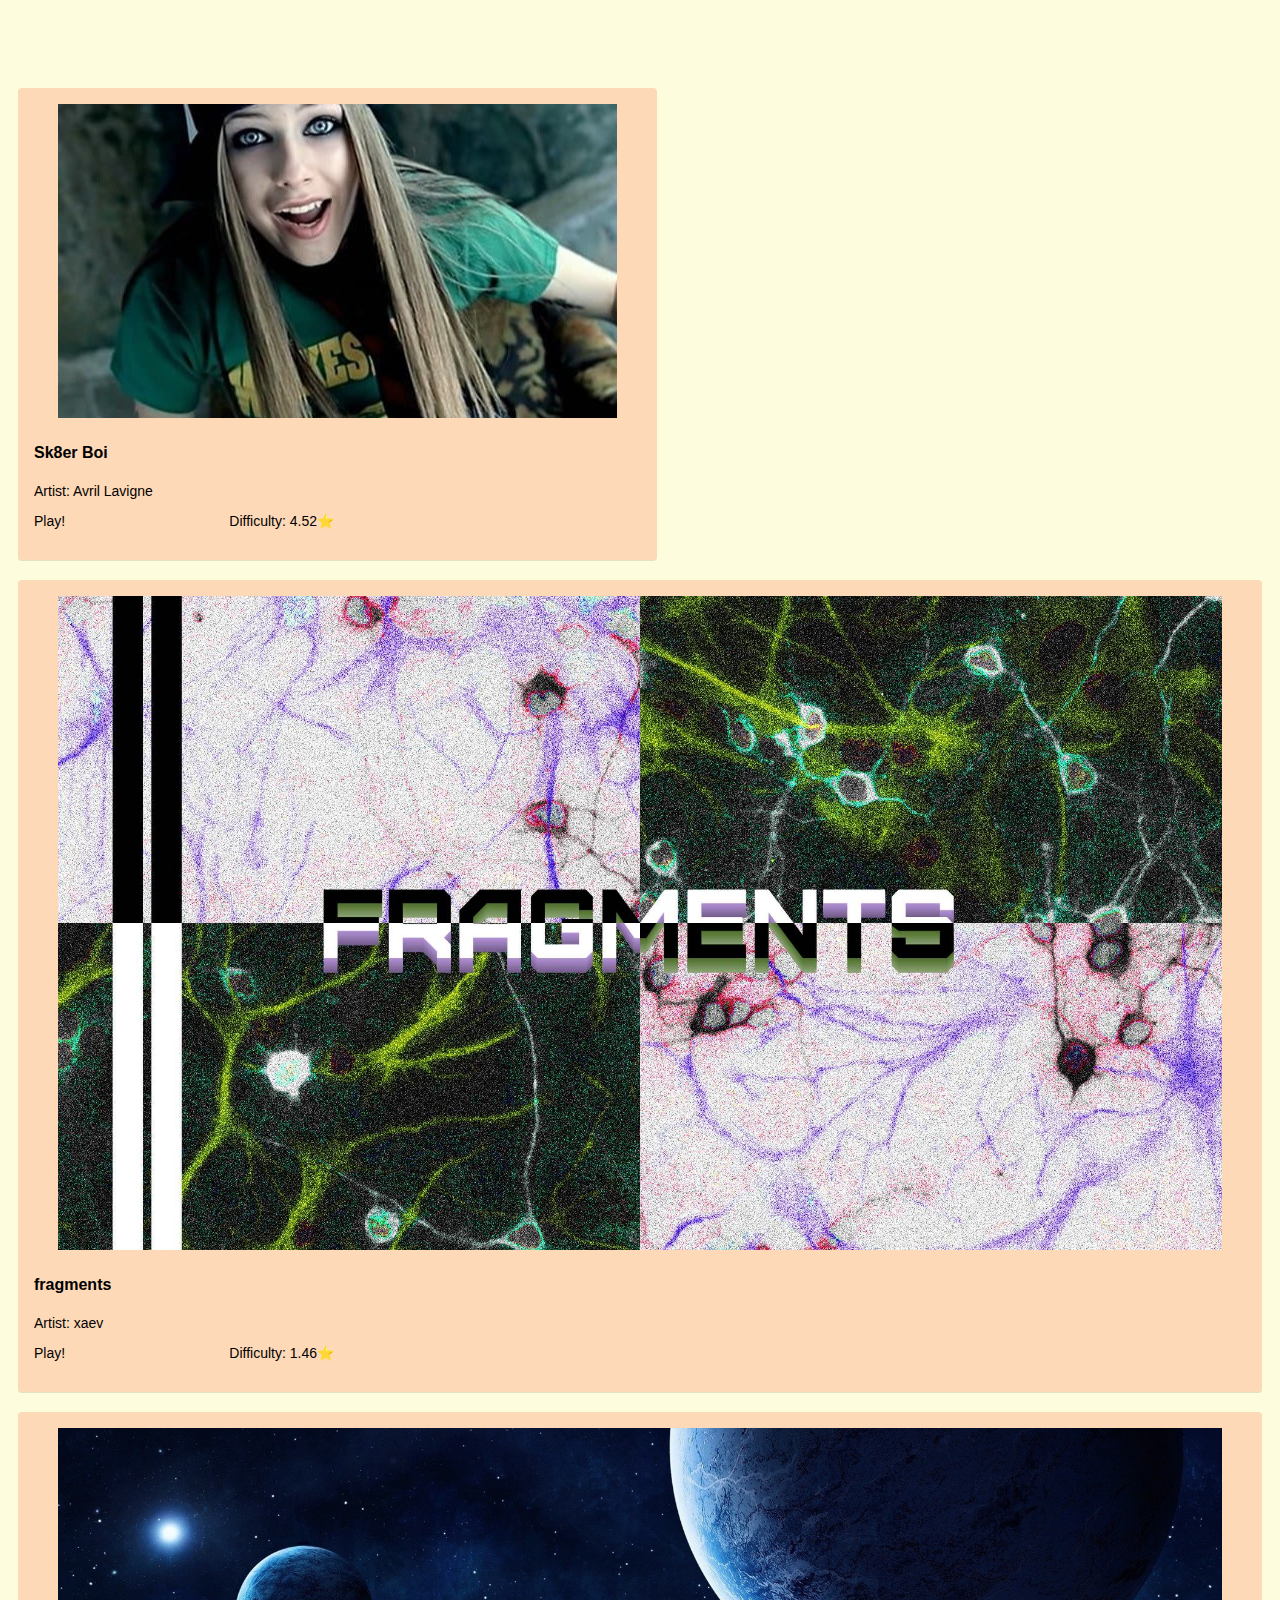
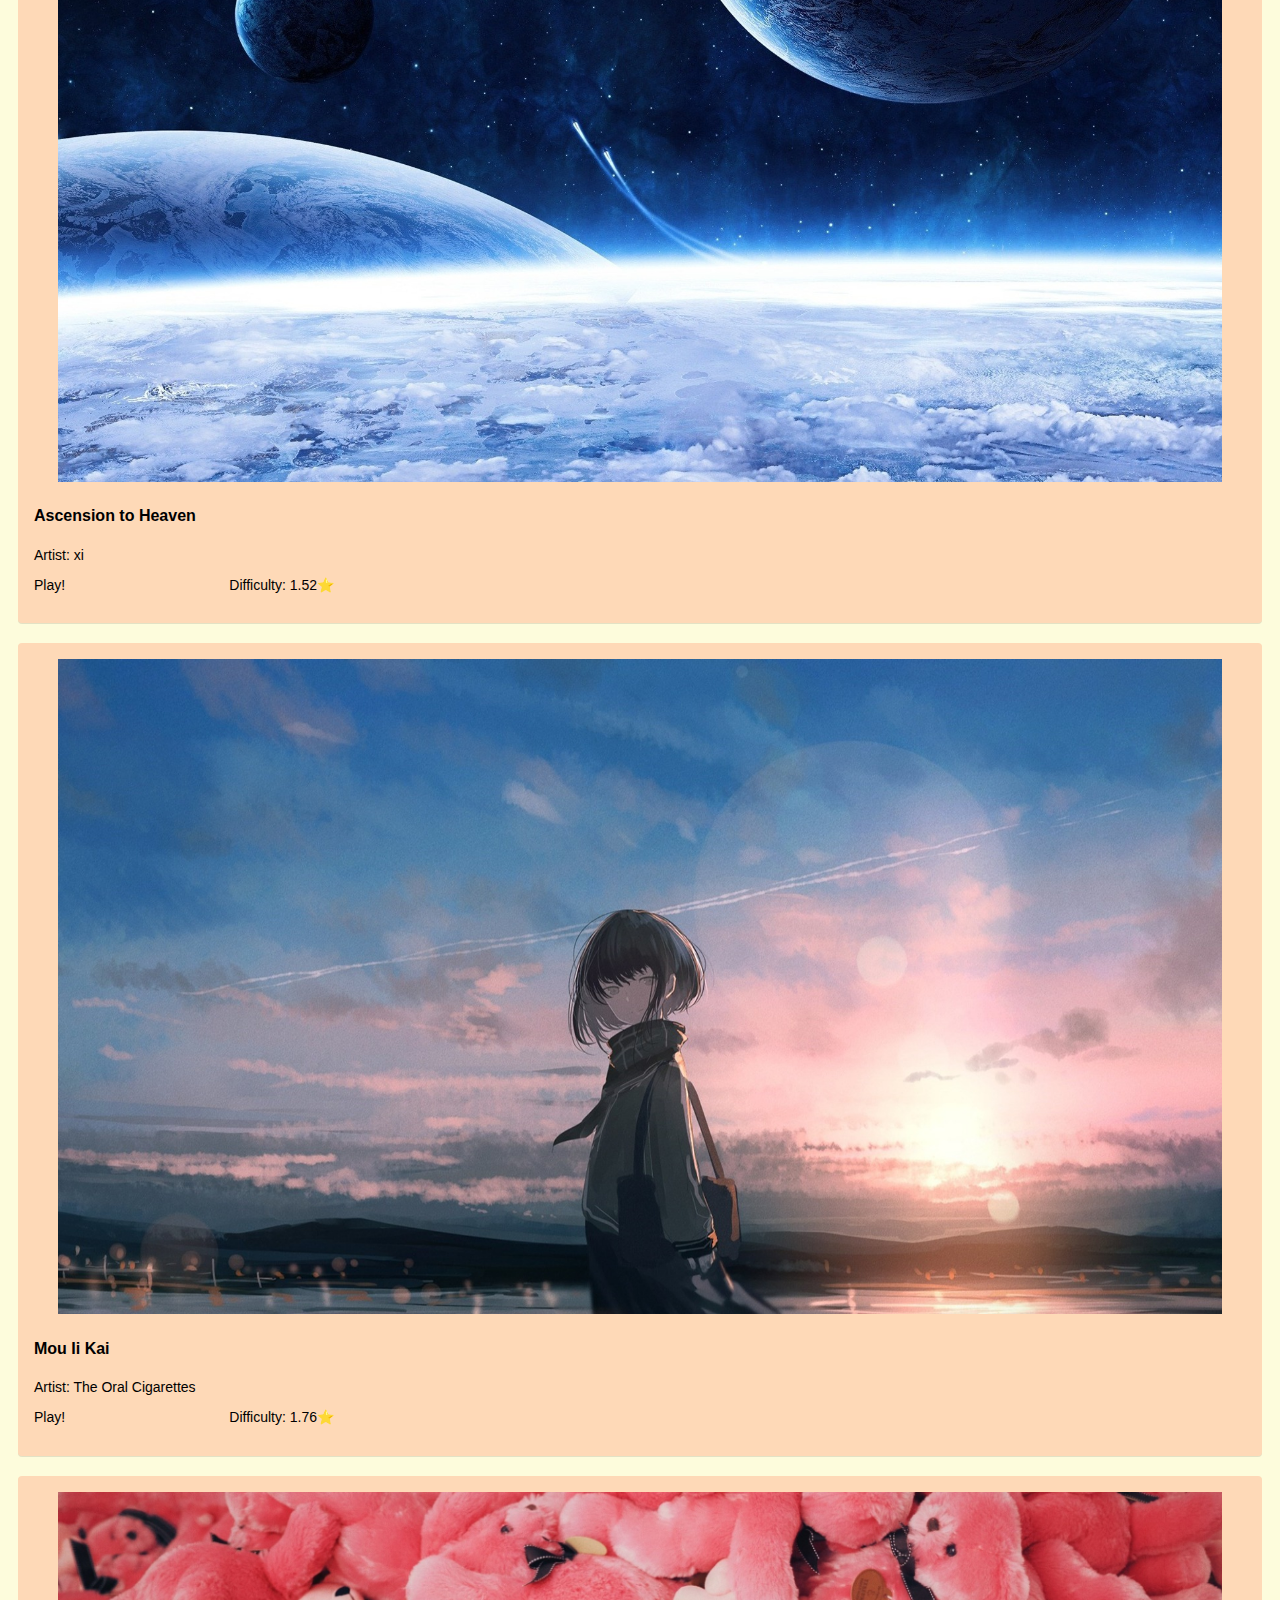
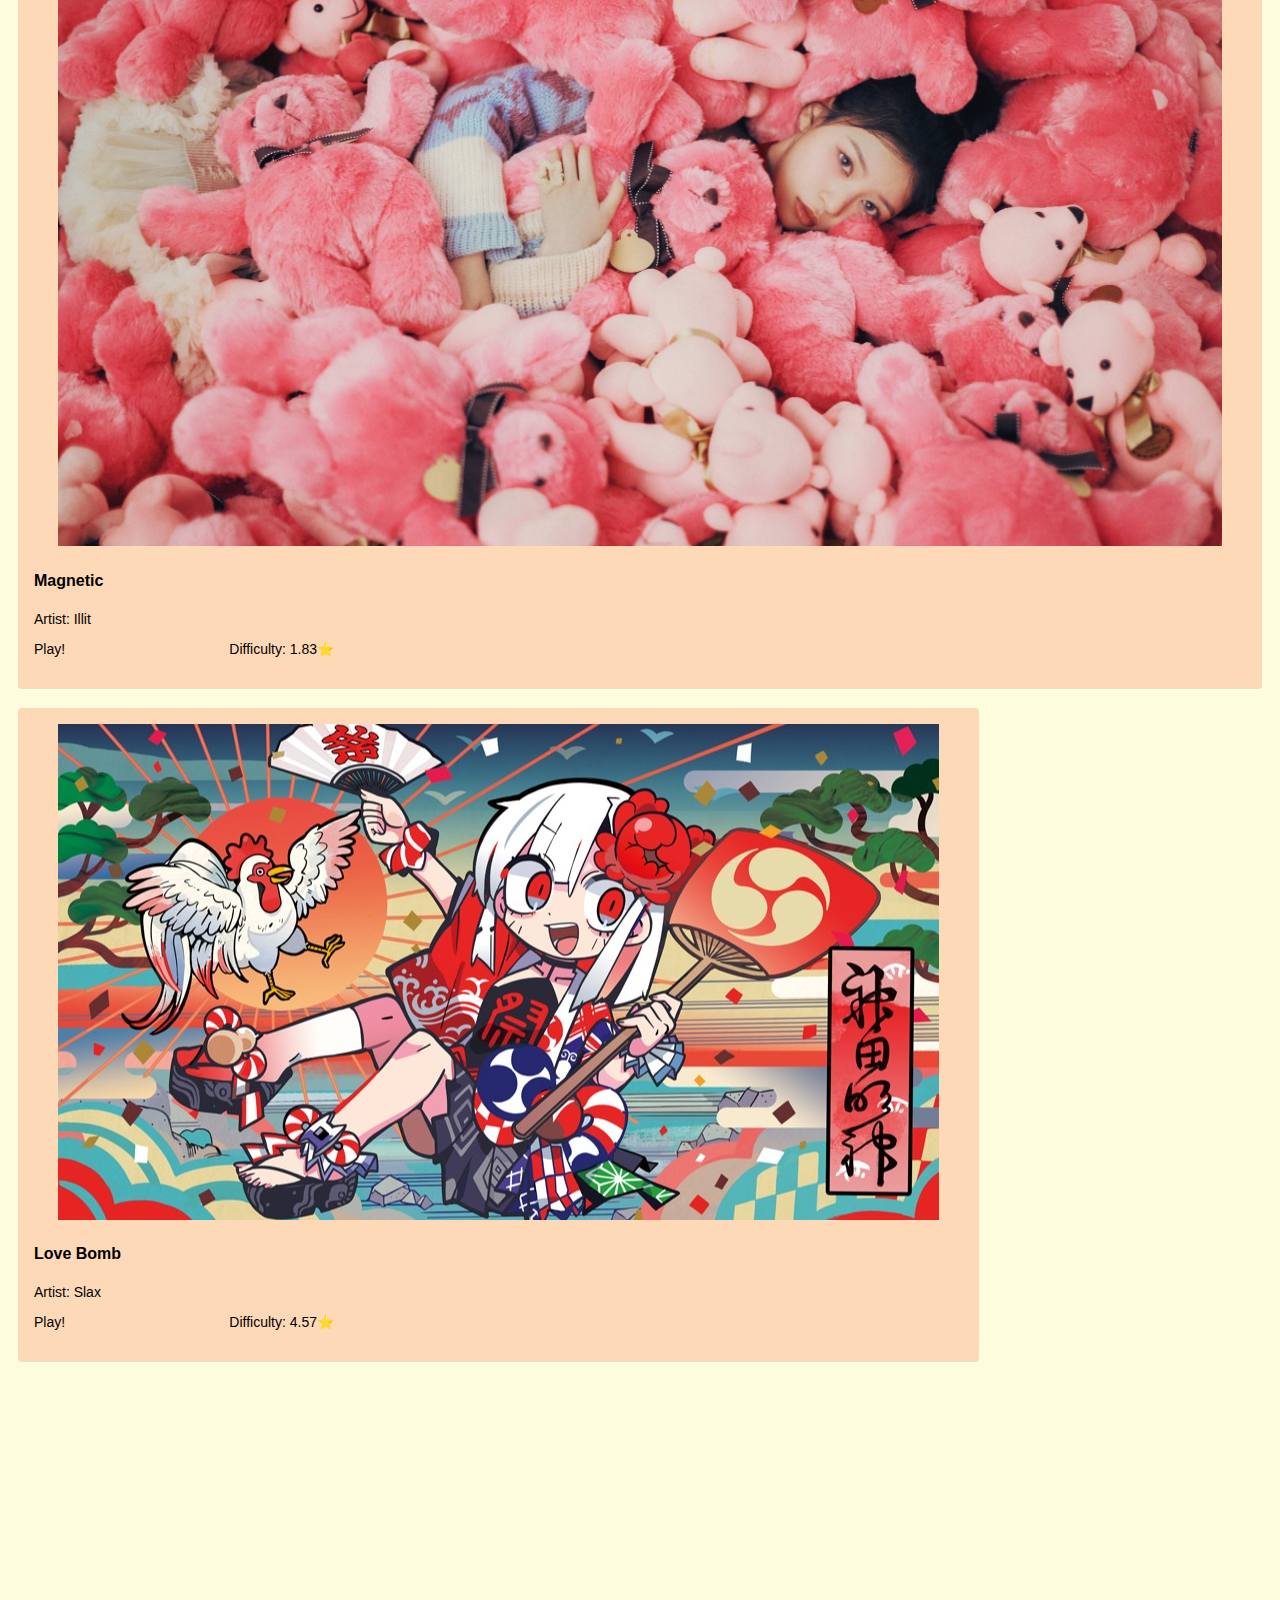
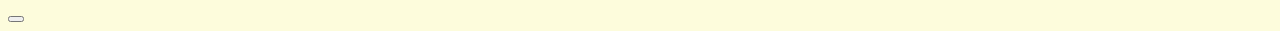
==== commit e9d01911: "colour update" ====
--- a/index.html
+++ b/index.html
@@ -5,9 +5,10 @@
     <meta http-equiv="X-UA-Compatible" content="IE=edge">
     <meta name="viewport" content="width=device-width, initial-scale=1">
     <link rel="shortcut icon" href="../images/fav_icon.png" type="image/x-icon">
-    <title>Beat 'em!</title>
+    <title>Beat 'em Up!</title>
     <link rel="stylesheet" href="https://maxcdn.bootstrapcdn.com/font-awesome/4.7.0/css/font-awesome.min.css">
     <link href="https://fonts.googleapis.com/css?family=Open+Sans" rel="stylesheet">
+    <link rel="icon" type="image/x-icon" href="assets/logo/favicon_color.png">
     <!-- Bulma Version 1-->
     <link rel="stylesheet" href="https://unpkg.com/bulma@1.0.0/css/bulma.min.css" />
     <link rel="stylesheet" type="text/css" href="hero.css">
@@ -15,27 +16,26 @@
     <style>
     .columns:nth-child(2)
     {margin-top: -10rem;}
-    ::-webkit-scrollbar{height:10px;width:10px}::-webkit-scrollbar-track{background:#efefef;border-radius:6px}::-webkit-scrollbar-thumb{background:#d5d5d5;border-radius:6px}::-webkit-scrollbar-thumb:hover{background:#c4c4c4}
+    ::-webkit-scrollbar{height:10px;width:10px}::-webkit-scrollbar-track{background:#aaaaaa;border-radius:6px}::-webkit-scrollbar-thumb{background:#d5d5d5;border-radius:6px}::-webkit-scrollbar-thumb:hover{background:#c4c4c4}
     </style>
   </head>
   <body>
     <section class="hero is-info is-small">
-      <div class="hero-body">
+      <div class="hero-body" style="background-color: #0081a7";>
         <div class="container has-text-centered">
-          <p class="title is-1">
-            Beat 'em!
-          </p>
+          <img src="assets/logo/bannerlogo.png" alt="Logo" style="width: 300px; height: auto;">
         </div>
       </div>
     </section>
-    <div class="box cta">
+    <div class="box cta" style="background-color: #00afb9;">
       <p class="has-text-centered">
         <span class="tag is-primary">TIP</span> Press the keys 1-8 on your keyboard to play after selecting a song!
       </p>
-    </div>
-    <section class="container">
-      
-      <div class="columns features-top">
+</div>
+
+    <section class="container" >
+      
+      <div class="columns features">
         <div class="column is-4" data-target="modal-image">
             <div class="card is-shady">
               <div class="card-image">
@@ -78,7 +78,7 @@
             <div class="card is-shady">
               <div class="card-image">
                 <figure class="image is-16by9">
-                    <img src="assets/song/4.jpg" alt="Placeholder image" style="width: 100%; height: auto; object-fit: contain;">
+                    <img src="assets/song/3.jpg" alt="Placeholder image" style="width: 100%; height: auto; object-fit: contain;">
                 </figure>
               </div>
               <div class="card-content">
--- a/hero.css
+++ b/hero.css
@@ -4,7 +4,7 @@
 }
 
 html,body {
-  background: #EFF3F4;
+  background: #fdfcdc;
   font-family: -apple-system, BlinkMacSystemFont, "Segoe UI", Roboto, Oxygen-Sans, Ubuntu, Cantarell, "Helvetica Neue", sans-serif;
 }
 .hero-body .container {
@@ -64,7 +64,7 @@
 }
 .is-shady {
 animation: flyintoright .4s backwards;
-background: #fff;
+background: #fed9b7;
 box-shadow: rgba(0, 0, 0, .1) 0 1px 0;
 border-radius: 4px;
 display: inline-block;
